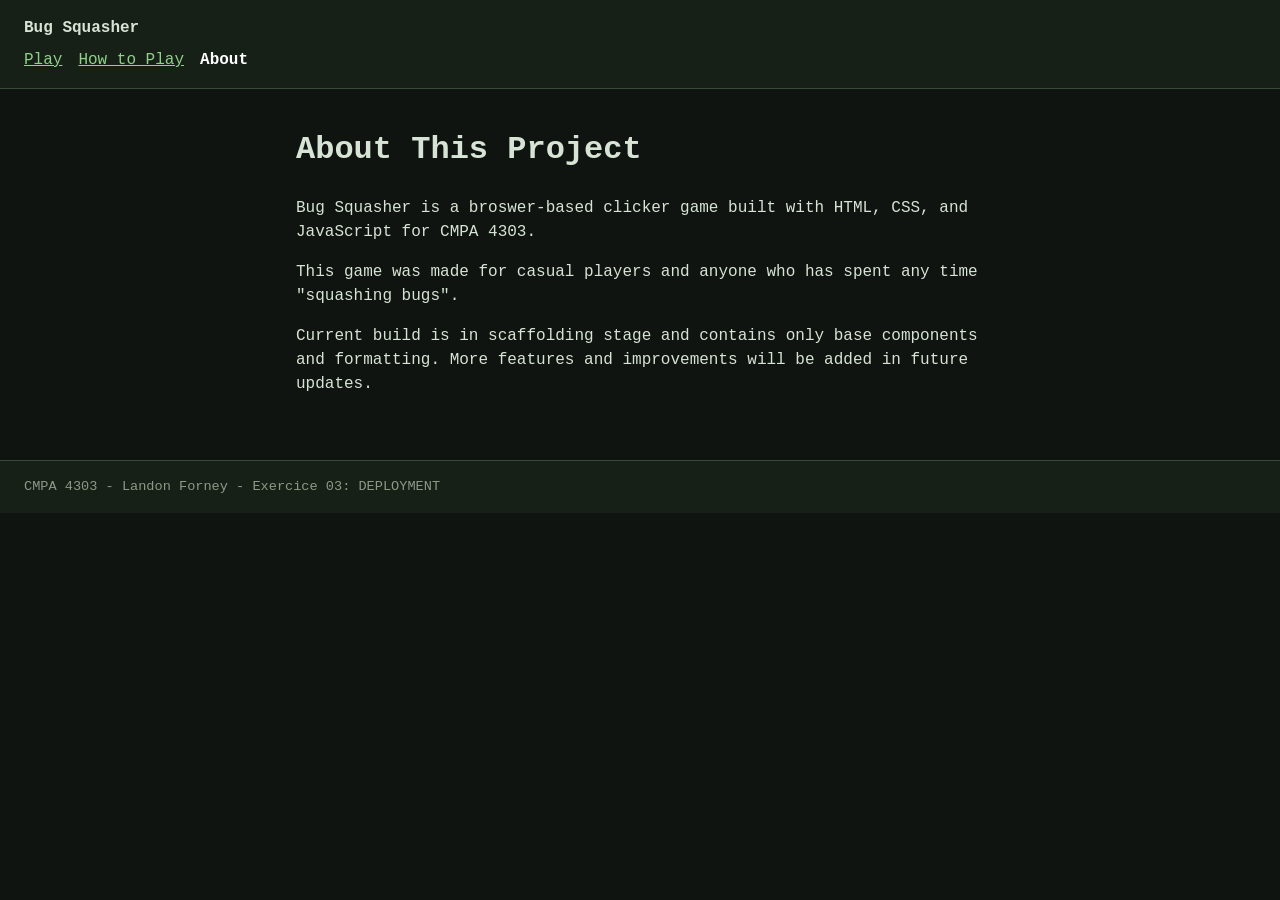
==== about.html @ 9054754c "Added about.html page using Copilot agent context generation. Slight updates were made but Copilot b" ====
<!DOCTYPE html>
<html lang="en">
<head>
    <meta charset="UTF-8">
    <meta name="viewport" content="width=device-width, initial-scale=1.0">
    <title>About - Bug Squasher</title>
    <link rel="stylesheet" href="css/styles.css">
</head>
<body>
    <header>
        <p class="site-title">Bug Squasher</p>
        <nav>
            <a href="index.html">Play</a>
            <a href="how-to-play.html">How to Play</a>
            <a href="about.html" aria-current="page">About</a>
        </nav>
    </header>

    <main>
        <h1>About This Project</h1>
        <p>Bug Squasher is a broswer-based clicker game built with HTML, CSS, and JavaScript for CMPA 4303.</p>
        <p>This game was made for casual players and anyone who has spent any time "squashing bugs".</p>
        <p>Current build is in scaffolding stage and contains only base components and formatting. More features and improvements will be added in future updates.</p>
    </main>

    <footer>
        <p>CMPA 4303 - Landon Forney - Exercice 03: DEPLOYMENT</p>
    </footer>
</body>
</html>
---- css/styles.css ----
* {
    box-sizing: border-box;
}

body {
    margin: 0;
    font-family: Consolas, "Courier New", monospace;
    background: #0f1410;
    color: #d7e3d4;
    line-height: 1.5;
}

header, footer {
    padding: 1rem 1.5rem;
    background: #172016;
    border-bottom: 1px solid #3a4a38;
}

footer {
    border-bottom: none;
    border-top: 1px solid #3a4a38;
    margin-top: 2rem;
}

.site-title {
    margin: 0 0 0.5rem;
    font-weight: 700;
}

nav {
    display: flex;
    gap: 1rem;
    flex-wrap: wrap;
}

nav a {
    color: #8fd18a;
}

nav a[aria-current="page"] {
    color: #fff;
    text-decoration: none;
    font-weight: 700;
}

main {
    max-width: 720px;
    margin: 0 auto;
    padding: 1rem;
}

.hero h1 {
    margin-top: 0.25rem;
}

.status {
    color: #ff6b6b;
    font-weight: 700;
    letter-spacing: 0.04rem;
}

.play-area {
    margin-top: 2rem;
    padding: 1.25rem;
    border: 1px solid #3a4a38;
    background: #141c13;
}

.stats {
    display: flex;
    gap: 1.5rem;
    flex-wrap: wrap;
}

#squash-btn {
    margin: 1rem 0;
    padding: 0.9rem 1.4rem;
    font-size: 1.1rem;
    cursor: pointer;
}

.upgrades button {
    display: block;
    width: 100%;
    margin: 0.4rem 0;
    padding: 0.6rem;
    font-size: 1.05rem;
    color: #ff6b5c;
}

footer p {
    margin: 0;
    font-size: 0.85rem;
    color: #8a9a86;
}
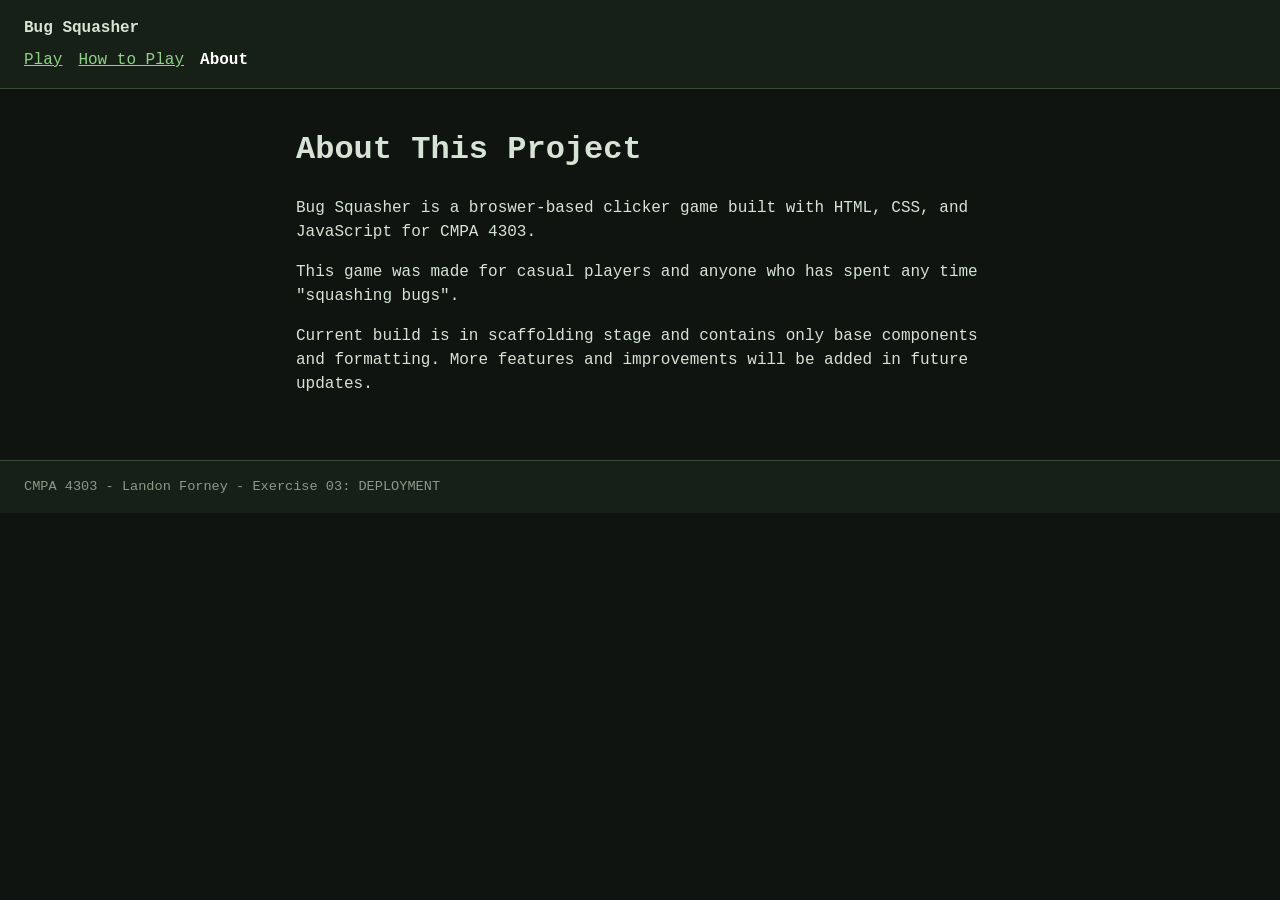
==== commit 09dc5878: ""Exercice"...." ====
--- a/about.html
+++ b/about.html
@@ -24,7 +24,7 @@
     </main>
 
     <footer>
-        <p>CMPA 4303 - Landon Forney - Exercice 03: DEPLOYMENT</p>
+        <p>CMPA 4303 - Landon Forney - Exercise 03: DEPLOYMENT</p>
     </footer>
 </body>
 </html>
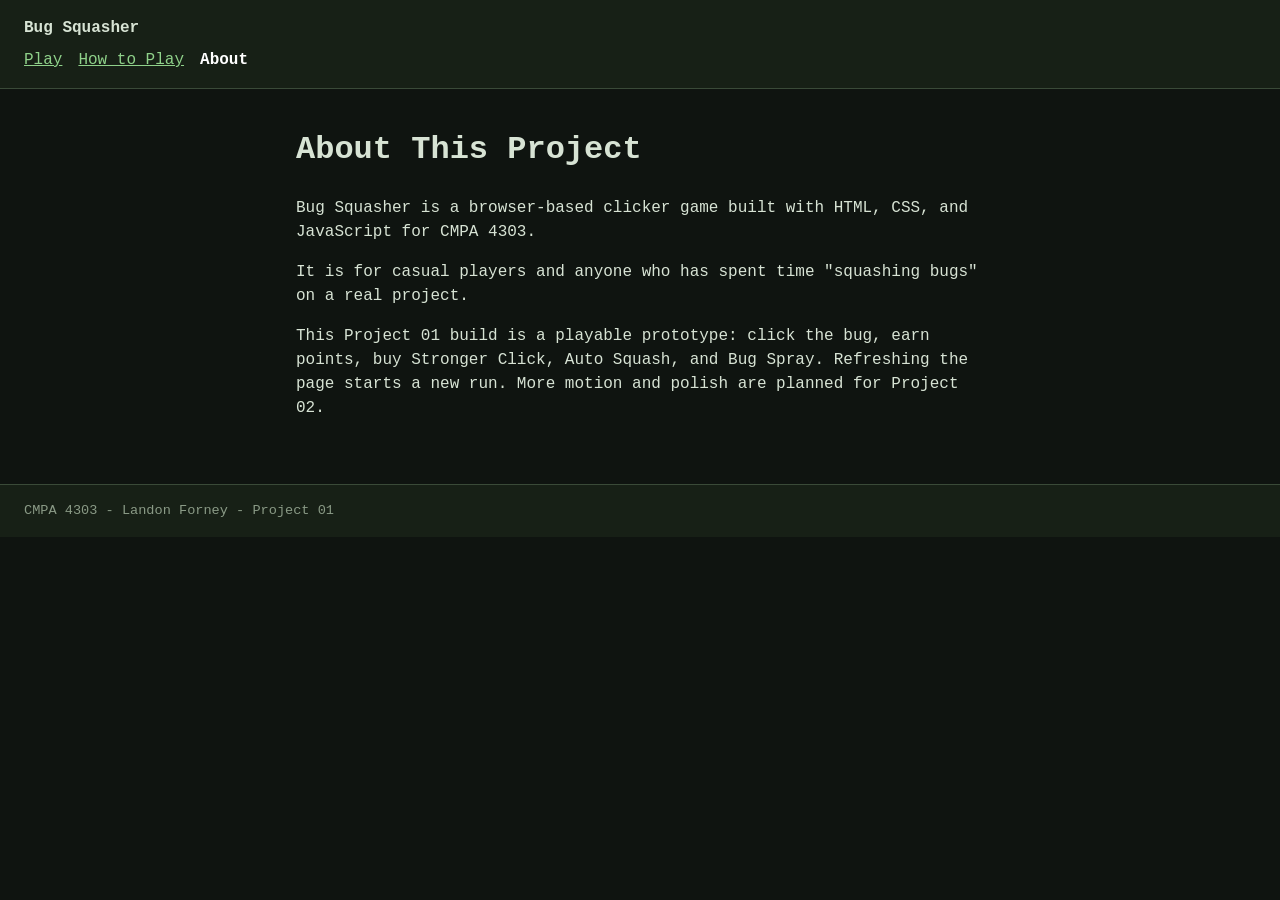
==== commit 0b539f3b: "Update README, footer, how to play, and about pages to reflect current project status." ====
--- a/about.html
+++ b/about.html
@@ -18,13 +18,13 @@
 
     <main>
         <h1>About This Project</h1>
-        <p>Bug Squasher is a broswer-based clicker game built with HTML, CSS, and JavaScript for CMPA 4303.</p>
-        <p>This game was made for casual players and anyone who has spent any time "squashing bugs".</p>
-        <p>Current build is in scaffolding stage and contains only base components and formatting. More features and improvements will be added in future updates.</p>
+        <p>Bug Squasher is a browser-based clicker game built with HTML, CSS, and JavaScript for CMPA 4303.</p>
+        <p>It is for casual players and anyone who has spent time "squashing bugs" on a real project.</p>
+        <p>This Project 01 build is a playable prototype: click the bug, earn points, buy Stronger Click, Auto Squash, and Bug Spray. Refreshing the page starts a new run. More motion and polish are planned for Project 02.</p>
     </main>
 
     <footer>
-        <p>CMPA 4303 - Landon Forney - Exercise 03: DEPLOYMENT</p>
+        <p>CMPA 4303 - Landon Forney - Project 01</p>
     </footer>
 </body>
 </html>
--- a/css/styles.css
+++ b/css/styles.css
@@ -66,6 +66,14 @@
     background: #141c13;
 }
 
+.play-arena {
+    position: relative;
+    min-height: 55vh;
+    border: 1px solid #3a4a38;
+    background: #0b100b;
+    overflow: hidden;
+}
+
 .stats {
     display: flex;
     gap: 1.5rem;
@@ -73,7 +81,11 @@
 }
 
 #squash-btn {
-    margin: 1rem 0;
+    position: absolute;
+    left: 50%;
+    top: 50%;
+    transform: translate(-50%, -50%);
+    margin: 0;
     padding: 0.9rem 1.4rem;
     font-size: 1.1rem;
     cursor: pointer;
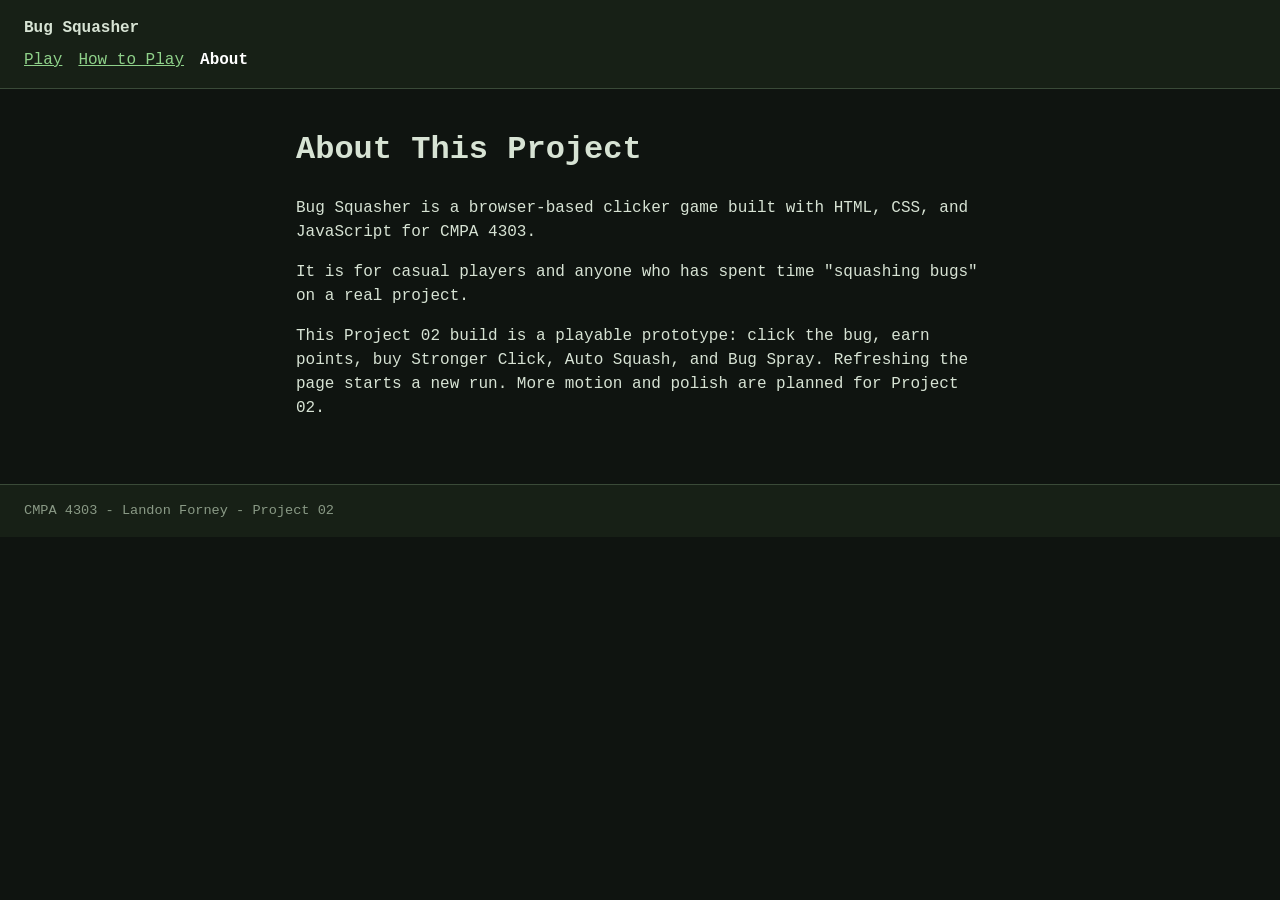
==== commit ac75bbbe: "A few cleanup items." ====
--- a/about.html
+++ b/about.html
@@ -20,11 +20,11 @@
         <h1>About This Project</h1>
         <p>Bug Squasher is a browser-based clicker game built with HTML, CSS, and JavaScript for CMPA 4303.</p>
         <p>It is for casual players and anyone who has spent time "squashing bugs" on a real project.</p>
-        <p>This Project 01 build is a playable prototype: click the bug, earn points, buy Stronger Click, Auto Squash, and Bug Spray. Refreshing the page starts a new run. More motion and polish are planned for Project 02.</p>
+        <p>This Project 02 build is a playable prototype: click the bug, earn points, buy Stronger Click, Auto Squash, and Bug Spray. Refreshing the page starts a new run. More motion and polish are planned for Project 02.</p>
     </main>
 
     <footer>
-        <p>CMPA 4303 - Landon Forney - Project 01</p>
+        <p>CMPA 4303 - Landon Forney - Project 02</p>
     </footer>
 </body>
 </html>
--- a/css/styles.css
+++ b/css/styles.css
@@ -82,13 +82,25 @@
 
 #squash-btn {
     position: absolute;
-    left: 50%;
-    top: 50%;
-    transform: translate(-50%, -50%);
-    margin: 0;
-    padding: 0.9rem 1.4rem;
-    font-size: 1.1rem;
     cursor: pointer;
+    touch-action: manipulation;
+    transition: transform 0.1s ease, box-shadow 0.1s ease;
+
+    width: 72px;
+    height: 48px;
+    padding: 0;
+    border: 2px solid #3a4a38;
+    border-radius: 50% 50% 45% 45%;
+    background: #6b8f3a;
+    color: #0b100b;
+    font-size: 0.85rem;
+    font-weight: 700;
+    box-shadow: 0 4px 0 #3a4a38;
+}
+
+#squash-btn.is-hit {
+    transform: scale(0.8);
+    box-shadow: 0 0 0 4px #8fd18a;
 }
 
 .upgrades button {
@@ -104,4 +116,58 @@
     margin: 0;
     font-size: 0.85rem;
     color: #8a9a86;
+}
+
+.page-play main {
+    max-width: 1100px;
+}
+
+.page-play .play-area {
+    margin-top: 0.75rem;
+}
+
+.play-layout {
+    display: flex;
+    flex-direction: column;
+    gap: 1rem;
+}
+
+.page-play .play-arena {
+    min-height: 60vh;
+    touch-action: manipulation;
+    overscroll-behavior: contain;
+}
+
+.status.is-online {
+    color: #8fd18a;
+}
+
+#feedback {
+        min-height: 3.2em;
+        margin: 0 0 0.75rem;
+    }
+
+@media (min-width: 900px) {
+    .play-layout {
+        flex-direction: row;
+        align-items: stretch;
+    }
+
+    .page-play .play-arena {
+        flex: 1;
+        min-height: calc(100vh - 15rem);
+    }
+
+    .play-side {
+        width: 260px;
+        flex-shrink: 0;
+        padding: 1rem;
+        border: 1px solid #3a4a38;
+        background: #101810;
+    }
+
+    .play-side .upgrades button {
+        white-space: normal;
+        line-height: 1.3;
+    }
 }
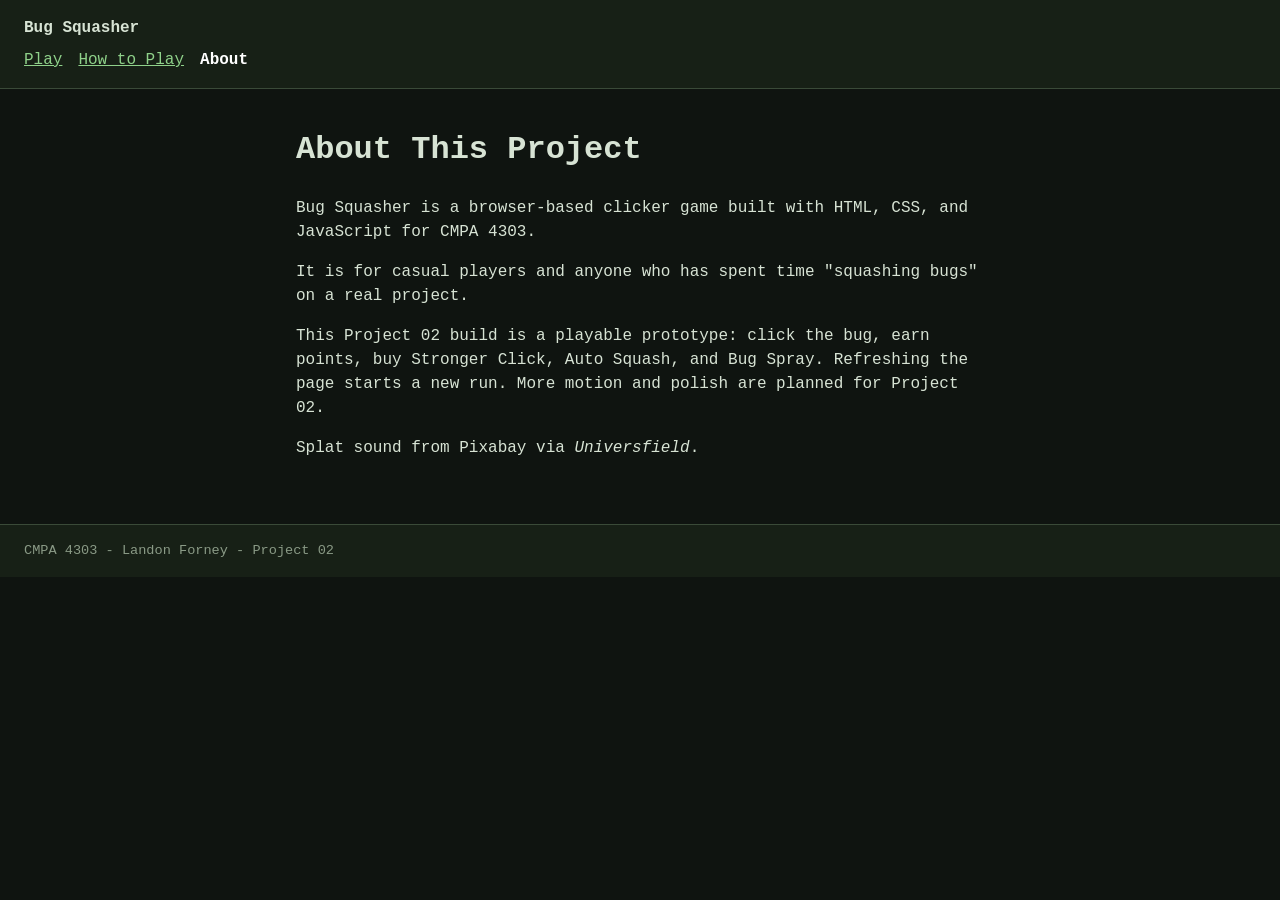
==== commit af7f512d: "downloaded a small mp3 bug squash sound and created a function to play audio file and call function " ====
--- a/about.html
+++ b/about.html
@@ -21,6 +21,9 @@
         <p>Bug Squasher is a browser-based clicker game built with HTML, CSS, and JavaScript for CMPA 4303.</p>
         <p>It is for casual players and anyone who has spent time "squashing bugs" on a real project.</p>
         <p>This Project 02 build is a playable prototype: click the bug, earn points, buy Stronger Click, Auto Squash, and Bug Spray. Refreshing the page starts a new run. More motion and polish are planned for Project 02.</p>
+        <div>
+            <p>Splat sound from Pixabay via <em>Universfield</em>.</p>
+        </div>
     </main>
 
     <footer>
--- a/css/styles.css
+++ b/css/styles.css
@@ -124,6 +124,11 @@
 
 .page-play .play-area {
     margin-top: 0.75rem;
+
+    background-color: #0b100b;
+    background-image: linear-gradient(rgba(143, 209, 138, 0.06) 1px, transparent 1px), linear-gradient(90deg, rgba(143, 209, 138, 0.06) 1px, transparent 1px);
+    background-size: 24px 24px;
+    box-shadow: inset 0 0 40px rgba(0, 0, 0, 0.65);
 }
 
 .play-layout {
@@ -145,7 +150,19 @@
 #feedback {
         min-height: 3.2em;
         margin: 0 0 0.75rem;
-    }
+}
+
+.reset-btn {
+    margin-top: 5rem;
+    padding-top: 1rem;
+    border-top: 1px solid #3a4a38;
+}
+
+.reset-btn button {
+    width: 100%;
+    padding: 0.6rem;
+    cursor: pointer;
+}
 
 @media (min-width: 900px) {
     .play-layout {
